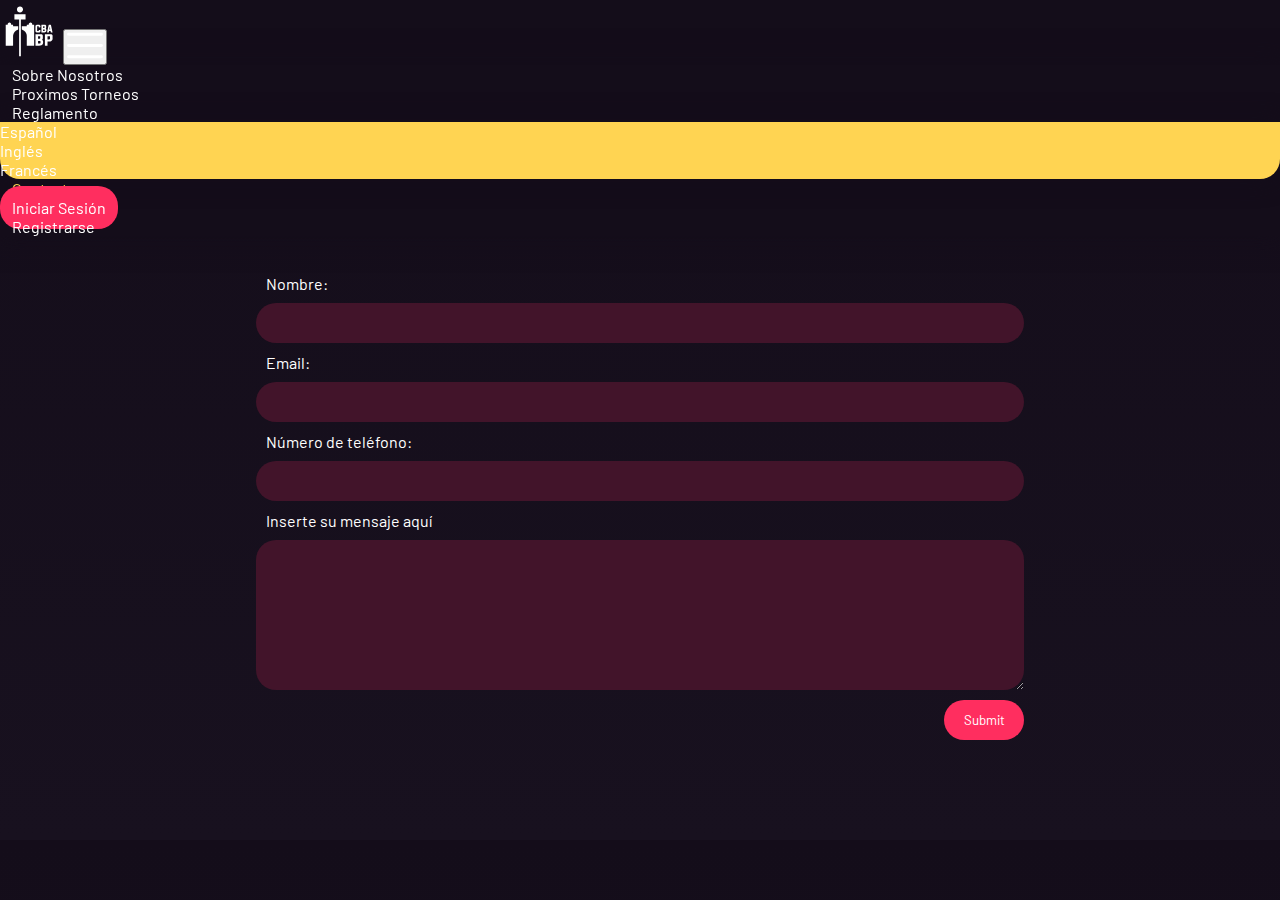
==== pages/contacto.html @ 9a8b258b "primera subida a github" ====
<!DOCTYPE html>
<html lang="en">

<head>
    <meta charset="UTF-8">
    <meta http-equiv="X-UA-Compatible" content="IE=edge">
    <meta name="viewport" content="width=device-width, initial-scale=1.0">
    <link href="https://cdn.jsdelivr.net/npm/bootstrap@5.1.3/dist/css/bootstrap.min.css" rel="stylesheet"
        integrity="sha384-1BmE4kWBq78iYhFldvKuhfTAU6auU8tT94WrHftjDbrCEXSU1oBoqyl2QvZ6jIW3" crossorigin="anonymous">
    <link rel="stylesheet" href="../css/style.css">
    <link rel="stylesheet" href="https://unpkg.com/aos@next/dist/aos.css" />
    <title>Cordoba Bici Polo</title>
</head>

<body>    
    <header>
        <nav class="container-fluid">
            <div class="navbar navbar-expand-lg nav-css">
                <a class="navbar-brand mx-2" href="../index.html">
                    <img src="../assets/img/cbabp-blanco.svg" alt="" width="60">
                </a>
                <button class="navbar-toggler " type="button" data-bs-toggle="collapse"data-bs-target="#navbarSupportedContent" aria-controls="navbarSupportedContent"aria-expanded="false" aria-label="Toggle navigation">
                <span class="mx-3"> <img src="../assets/img/menu.svg" width="40px" alt="menu"></span>
                </button>
                <div class="collapse navbar-collapse bg-button-dark" id="navbarSupportedContent">
                    <ul class="navbar-nav mb-2 mb-lg-0 ms-auto">
                        <li class="">
                            <ul class="navbar-nav mb-2 mb-lg-0">
                                <li class="nav-item ">
                                    <a class="nav-link pages mx-2 text-center" href="./sobre-nosotros.html">Sobre Nosotros</a>
                                </li>
                                <li class="nav-item">
                                    <a class="nav-link pages mx-2 text-center" href="./proximos-torneos.html">Proximos Torneos</a>
                                </li>
                                <li class="nav-item dropdown">
                                    <a class="nav-link dropdown-toggle pages mx-2 text-center" href="#" id="navbarDropdown" role="button" data-bs-toggle="dropdown" aria-expanded="false">Reglamento</a>
                                        <ul class="dropdown-menu bg-button-yellow mx-2" aria-labelledby="navbarDropdown">
                                            <li><a class="dropdown-item text-center" href="./reglamento.html#español">Español</a></li>
                                            <li><a class="dropdown-item text-center" href="./reglamento.html#ingles">Inglés</a></li>
                                            <li><a class="dropdown-item text-center" href="./reglamento.html#frances">Francés</a></li>
                                        </ul>
                                </li>
                                <li class="nav-item">
                                    <a class="nav-link pages mx-2 text-center"   id="color-amarillo" href="./contacto.html">Contacto</a>
                                </li>
                            </ul>
                        </li>
                        <li class="">
                            <ul class="navbar-nav me-5 mb-2 mb-lg-0 mx-5">
                                <li class="nav-item">
                                    <a class="nav-link perfil-iniciar text-center mx-2" href="#">Iniciar Sesión</a>
                                </li>
                                <li class="nav-item">
                                    <a class="nav-link perfil-registrarse text-center mx-2" href="#">Registrarse</a>
                                </li>
                            </ul>
                        </li>
                    </ul>
                </div>
            </div>
        </nav>
    </header>
    <main>
        <h1 class="titulo-contacto" >Contacto</h1>
        <form class="formulario-contacto" >
            <fieldset class="formulario-contacto-fieldset">
                <label class="label-nombre" for="nombre">Nombre:</label>
                <input type="text" id="nombre" name="nombre">
                <label class="label-email" for="email">Email:</label>
                <input type="email" id="email" name="email">
                <label class="label-telefono" for="telefono">Número de teléfono:</label>
                <input type="number" id="telefono" name="telefono">
                <label class="label-mensaje" for="mensaje">Inserte su mensaje aquí</label>
                <textarea id="mensaje" rows="20" ></textarea>
                <input type="submit" id="enviar">
            </fieldset>
        </form>
    </main>



    <!-- SCRIPT BOOTSTRAP -->
    <script src="https://cdn.jsdelivr.net/npm/bootstrap@5.1.3/dist/js/bootstrap.bundle.min.js"
    integrity="sha384-ka7Sk0Gln4gmtz2MlQnikT1wXgYsOg+OMhuP+IlRH9sENBO0LRn5q+8nbTov4+1p"
    crossorigin="anonymous"></script>
</body>
</html>
---- css/style.css ----
/* PARA TODAS LAS PÁGINAS */

@import url('https://fonts.googleapis.com/css2?family=Barlow:wght@100;300&family=Bebas+Neue&display=swap');
*{
    padding: 0px;
    margin: 0px;
    color: white;
    font-family: 'Barlow', sans-serif;
    text-decoration: none;
    list-style: none;
    text-align: justify center;
}

body{
    Background: linear-gradient(0deg,#18111f, #140d1a)
}
/* NAVEGADOR */

.nav-css{
    position: fixed;
    width: 100%;
    height: 100px;
    background-color: #140d1a;
    box-shadow: 0px 0px 24px 1px #140d1a;
}
/* DROPDOWN */
.bg-button-dark{
    background-color: #140d1a;
    box-shadow: 0px 0px 24px 1px #140d1a;
}
.bg-button-yellow{
    background-color: #ffd452;
    box-shadow: 0px 0px 24px 1px #140d1a;
    border-bottom-left-radius: 20px;
    border-bottom-right-radius: 20px;
}

.pages, .perfil-iniciar, .perfil-registrarse {
    padding: 12px;
    color: white;
} 

.perfil-registrarse:link, .pages:link{color: white;}
.perfil-registrarse:hover, .pages:visited{color: white;}
.perfil-registrarse:hover, .pages:hover{color: #ff2e5f;}
.perfil-registrarse:active, .pages:active{color: #42142a;}

#color-amarillo:link{color:#ffd452}
#color-amarillo:visited{color:#ffd452}
#color-amarillo:hover{color:#ff2e5f}
#color-amarillo:active{color:#42142a}

.perfil-iniciar{
    background-color: #ff2e5f;
    border-radius: 20px;
}
.perfil-iniciar:hover{
    background-color: #ffd452;
    color: white;
}

/* FOOTER PARA TODAS LAS PÁGINAS, */
footer{
    width: 100%;
    margin-top: 100px;
}
.footer-ul{
    display: flex;
    flex-direction: row;
    justify-content: center;
}

.img-redes{
    width: 50px;
    padding: 5px;
}


/* INDEX */

/* TITULO Y VIDEO */
.main-index{
    width: 95%;
    margin: auto;
    display: flex;
    flex-direction: column;
    align-items: center;
}

.titulo-index{
    font-family: 'Bebas Neue', cursive;
    font-size: 180px;
    margin-top: 250px;
    color: #ffd452;
}

.video-index{
    margin: 50px auto;
    width: 100%;
    border-top-left-radius: 20px;
    border-top-right-radius: 20px;
    opacity: 80%;
}

/*  ENTRENAMIENTOS INDEX*/
.section-entrenamientos{
    width: 95%;
    margin: auto;
}

.h3-dia-horario, .h3-donde, .h3-que-llevar{
    font-family: 'Bebas Neue', cursive;
    font-size: 45px;
    margin-top: 30px;
}

.h2-entrenamientos{
    grid-area: h2-entrenamientos;
    font-family: 'Bebas Neue', cursive;
    font-size: 70px;
    color: #ffd452;
}

.iframe-mapa{
    width: 100%;
}

.info-dia-horario, .info-que-llevar, .iframe-mapa{
    margin-top: 30px;
    font-size: 20px;
    height: 350px;
    background-image: url('../assets/img/background.png');
    background-size: 90%;
    background-attachment: fixed;
    border-radius: 20px;
    display: flex;
    flex-direction: column;
    justify-content: center;
}

.li-dia-horario, .p-dia-horario, .p-que-llevar{
    margin: 0 auto;
    width: 80%;
} 


/* CONTACTO */

.formulario-contacto-fieldset{
    width: 60%;
    margin: 40px auto 100px;
    border: none;
    display: grid;
    grid-template-columns: 1fr 80px;
    grid-template-areas: 
    "label-nombre label-nombre"
    "nombre nombre"
    "label-email label-email"
    "email email"
    "label-telefono label-telefono"
    "telefono telefono"
    "label-mensaje label-mensaje"
    "mensaje mensaje"
    "none enviar";
    gap: 10px;
}

#nombre, #email, #telefono, #mensaje{
    background-color: #42142a;
    border-radius: 20px;
    border: none;
    height: 40px;
}

#mensaje{
    grid-area: mensaje;
    height: 150px;
}

label{
    text-align: left;
    padding-left: 10px;
}

#enviar{
    grid-area: enviar;
    background-color: #ff2e5f;
    width: 80px;
    height: 40px;
    border: none;
    border-radius: 20px;
}

.label-nombre{grid-area: label-nombre;}
#nombre{grid-area: nombre;}
.label-email{grid-area: label-email;}
#email{grid-area: email;}
.label-telefono{grid-area: label-telefono;}
#telefono{grid-area: telefono;}
.label-mensaje{ grid-area: label-mensaje;}

/* REGLAMENTO */


/* SECCION REGLAMENTOS */

.article-reglamento{
    display: flex;
    flex-direction: column;
    align-items: center;
    width: 100%;
}
.titulo-reglamento-idioma{
    font-size: 50px;
    color: #ff2e5f;
    /* margin-top: 40px; */
}
.parrafo-reglamento{
    width: 90%;
    text-align: justify;
    margin-bottom: 50px;
}

/* SOBRE NOSOTROS */

.main-sobre-nosotros{
    display: flex;
    flex-direction: column;
    align-items: center;
    width: 100%;
}

.parrafo-sobre-nosotros{
    margin-top: 20px;
    width: 90%;
    text-align: justify;
}

/* GRID NOTAS SOBRE NOSOTROS */

.h2-notas{
    margin-top: 50px;
    font-family: 'Bebas Neue', cursive;
    color: #ffd452;
    font-size: 30px;
}

.nota-1, .nota-2, .nota-3{
    background-color: #18111f;
    border-radius: 20px;
}
.nota-1:hover, .nota-2:hover, .nota-3:hover{
    background-color: #ffffff0d;
}
.img-nota{
    width: 100%;
    border-radius: 20px;
}
.h3-notas{
    margin: 20px auto;
    width: 90%;
    font-size: 15px;
}
.p-web-nota{
    padding-bottom: 20px;
}

/* PROXIMOS TORNEOS */
.section-infernal, .section-entrevero{
    width: 95%;
    margin: 100px auto;
    padding: 20px;
    background-color: #42142a1a;
}
.flyer-infernal, .flyer-entrevero{
    border-radius: 20px;
    width: 100%;
}

.h2-proximo-torneo-ent, .h2-proximo-torneo-inf{
    margin: 50px;
    font-family: 'Bebas Neue', cursive;
    color: #ff2e5f;
    font-size: 50px;
}

.parrafo-infernal, .parrafo-entrevero{
    text-align: justify;
}

.h3-proximos-torneos{
    margin-top: 40px;
    font-family: 'Bebas Neue', cursive;
    font-size: 50px;
}

.boton-participar{
    color: white;
    width: 140px;
    border-radius: 20px;
}

.boton-participar:hover{
    background-color: #ffd452;
    color: white;
}

/* TODAS LAS PAGINAS */

.titulo-contacto, .titulo-sobre-nosotros, .titulo-proximos-torneos, .titulo-reglamento {
    font-family: 'Bebas Neue', cursive;
    font-size: 70px;
    padding-top: 150px;
    color: #ffd452;
    text-align: center;
}

/* vista mobile */

@media screen and (max-width: 567px){

    .titulo-index{
        font-size: 50px;
    }
    .h2-entrenamientos{
        width: auto;
        font-size: 50px;
    }
    .section-notas{
        width: 60%;
        margin: 50px auto;
        display: flex;
        flex-direction: column;
    }

}

@media screen and (max-width: 900px){

}

/*  PALETA DE COLORES
color1 { #140d1a };
color2 { #42142a };
color3 { #ff2e5f };
color4 { #ffd452 };
color5 { #faeeca }; */
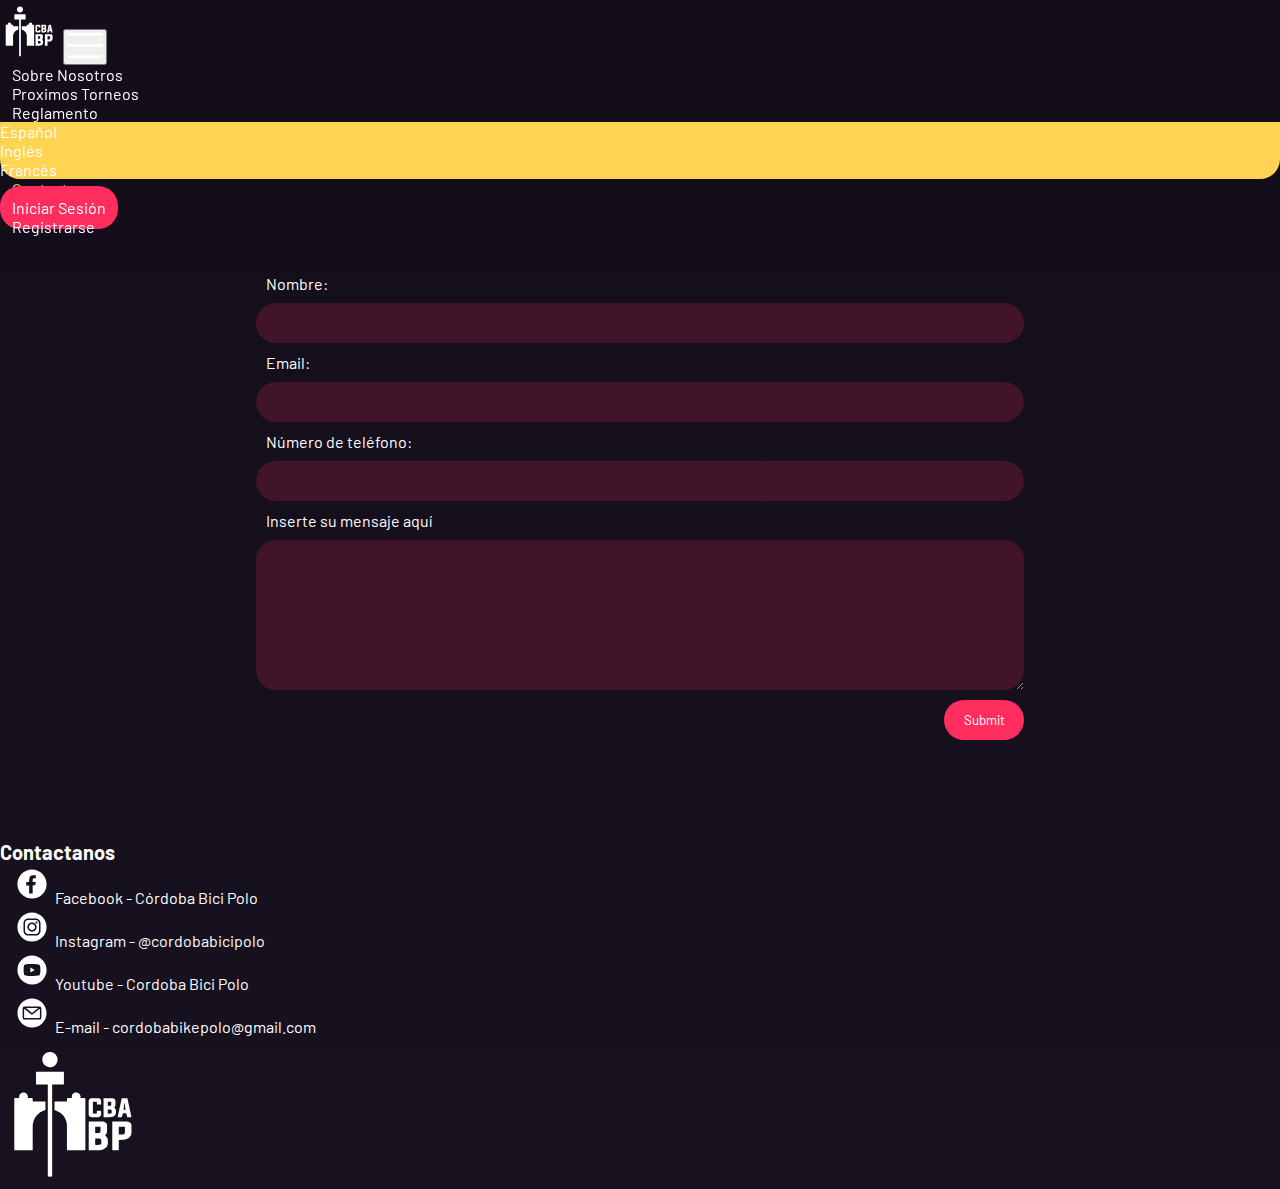
==== commit a6dfcf45: "footer" ====
--- a/pages/contacto.html
+++ b/pages/contacto.html
@@ -76,6 +76,34 @@
             </fieldset>
         </form>
     </main>
+    <footer class="container-fluid" >
+        <div class="row">
+            <ul class="col-xs-12 col-sm-6 col-md-9 ms-3">
+                <h4 class=" h4-footer ">Contactanos</h4>
+                <li>
+                    <a class=" a-redes text-decoration-none pages" href=wttps://facebook title="facebook">
+                        <img class="img-redes" src="../assets/img/facebook-blanco.svg" alt="logo-facebook">
+                    Facebook - Córdoba Bici Polo</a>
+                </li>
+                <li>
+                    <a class=" a-redes text-decoration-none pages" href=wttps://instagram title="Instagram">
+                        <img class="img-redes" src="../assets/img/instagram-blanco.svg" alt="logo-instagram">
+                    Instagram - @cordobabicipolo </a>
+                </li>
+                <li>
+                    <a class=" a-redes text-decoration-none pages" href=wttps://youtube title="youtube">
+                        <img class="img-redes" src="../assets/img/youtube-blanco.svg" alt="logo-youtube">
+                    Youtube - Cordoba Bici Polo </a>
+                </li>
+                <li>
+                    <a class=" a-redes text-decoration-none pages" href="mailto:cordobabikepolo@gmail.com" target="_blank">
+                        <img class="img-redes" src="../assets/img/mail-blanco.svg" alt="logo-youtube">
+                    E-mail - cordobabikepolo@gmail.com </a>
+                </li>
+            </ul>
+            <img class="col-xs-12 col-sm-6 col-md-3 img-footer my-auto mx-auto" src="../assets/img/cbabp-blanco.svg" alt="logo-cbabp">
+        </div>
+    </footer>
 
 
 
--- a/css/style.css
+++ b/css/style.css
@@ -64,15 +64,19 @@
     width: 100%;
     margin-top: 100px;
 }
-.footer-ul{
-    display: flex;
-    flex-direction: row;
-    justify-content: center;
-}
-
+.h4-footer{
+    margin-top: 20px;
+    font-size: 20px;
+}
 .img-redes{
-    width: 50px;
+    width: 30px;
     padding: 5px;
+}
+.a-redes{
+    color: white;
+}
+.img-footer{
+    width: 150px;
 }
 
 
